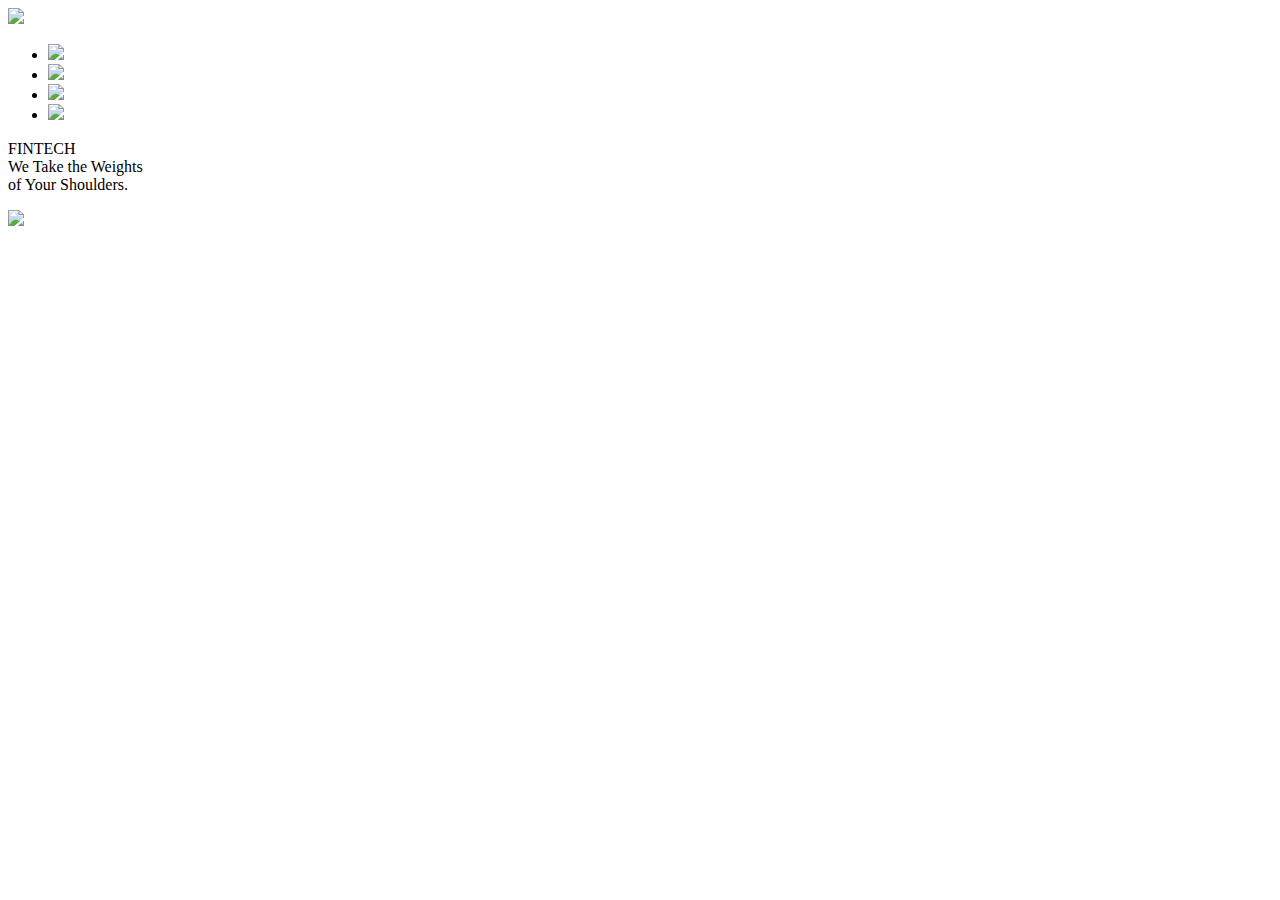
==== web/index.html @ faed060f "link about/contact" ====
<!DOCTYPE html>
<html >
<head>
  <meta charset="UTF-8">
  <title>fintech1</title>
  
  
  
      <link rel="stylesheet" href="css/style.css">

  
</head>

<body>
  <html>
  <head>
    <title>fintech</title></head>
  <body>
    <nav>
      <div class="nav-right flexbox">
      <img src="http://i.imgur.com/N370JuZ.jpg" class="icon">
      <ul class="nav">
<li><a href="./fintech-about/index.html"><img src="http://i.imgur.com/nW6ZTEp.jpg" class="list"></a></li>
        <li><a href=""><img src="http://i.imgur.com/dIFteFp.jpg" class="list"></a></li>
       <li><a href=""><img src="http://i.imgur.com/6QdDbAT.jpg" class="list"></a></li>
        <li><a href="./contact/index.html"><img src="http://i.imgur.com/bujvf9l.jpg" class="list"></a></li>
      </ul>
      </div>
    </nav>
    <div id="section1" class="flexbox">
      <div id="text1" class="flexbox">
        <div class="h1">FINTECH</div>
        <div class="introduction">We Take the Weights <br> of Your Shoulders.</p></div>
  </div>
     <div id="home-image" class="flexbox">
       <img src="http://i.imgur.com/2n0yiV0.png"
      </div>
    </div>
    <div class="section">
    </div>
     <div class="section">
    </div>
  </body>
</html>
  
  
</body>
</html>
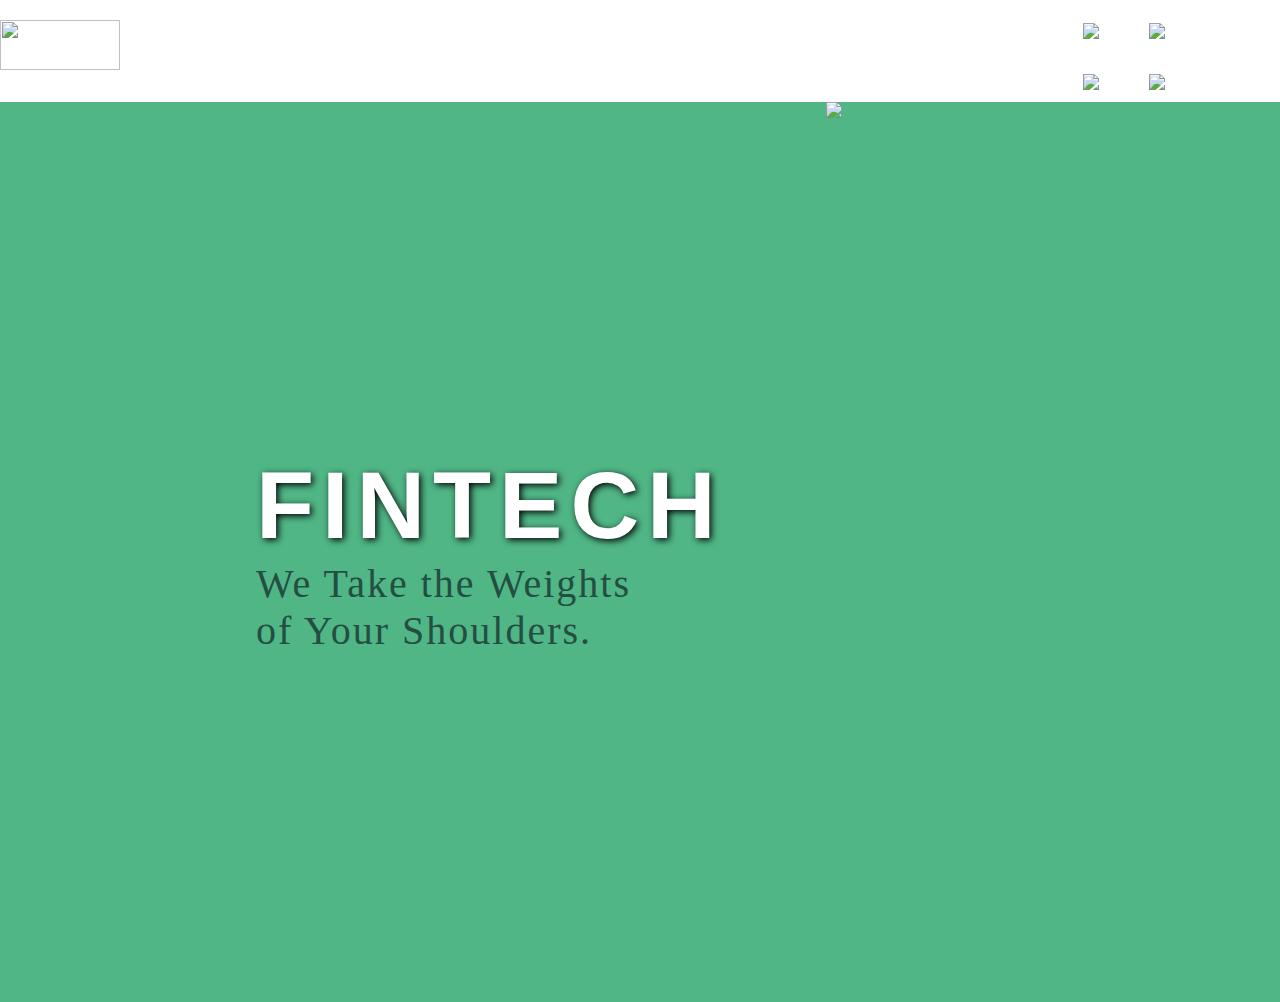
==== commit 81d10659: "add fintech css`" ====
--- a/web/index.html
+++ b/web/index.html
@@ -6,7 +6,7 @@
   
   
   
-      <link rel="stylesheet" href="css/style.css">
+      <link rel="stylesheet" type="text/css" href="index.css">
 
   
 </head>
--- a/web/index.css
+++ b/web/index.css
@@ -0,0 +1,21 @@
+
+*{margin:0}
+body{font-family:century gothic;}
+.nav-right{justify-content:flex-end;margin-right:50px;}
+.nav li{display:inline-block;padding:15px;height:20px;
+}
+
+
+.icon{width:120px;height:50px;padding-right:900px;padding-top:20px;}
+.list{width:50px;margin:8px;}
+#section1 {width:100%;height:100vh;
+ background-color:#50B686;
+  flex-direction:row;
+  align-items:center;
+}
+.flexbox{display:flex;}
+#text1{flex-direction:column; margin-left:20%;}
+#home-image{margin-left:8%}
+#home-image img{height:100vh;}
+.h1{font-family:arial;color:white;font-size:95px;text-shadow:2px 2px 7px black;letter-spacing:8px;font-weight:600;}
+.introduction{font-size:40px;color:#234E41;letter-spacing:2px}
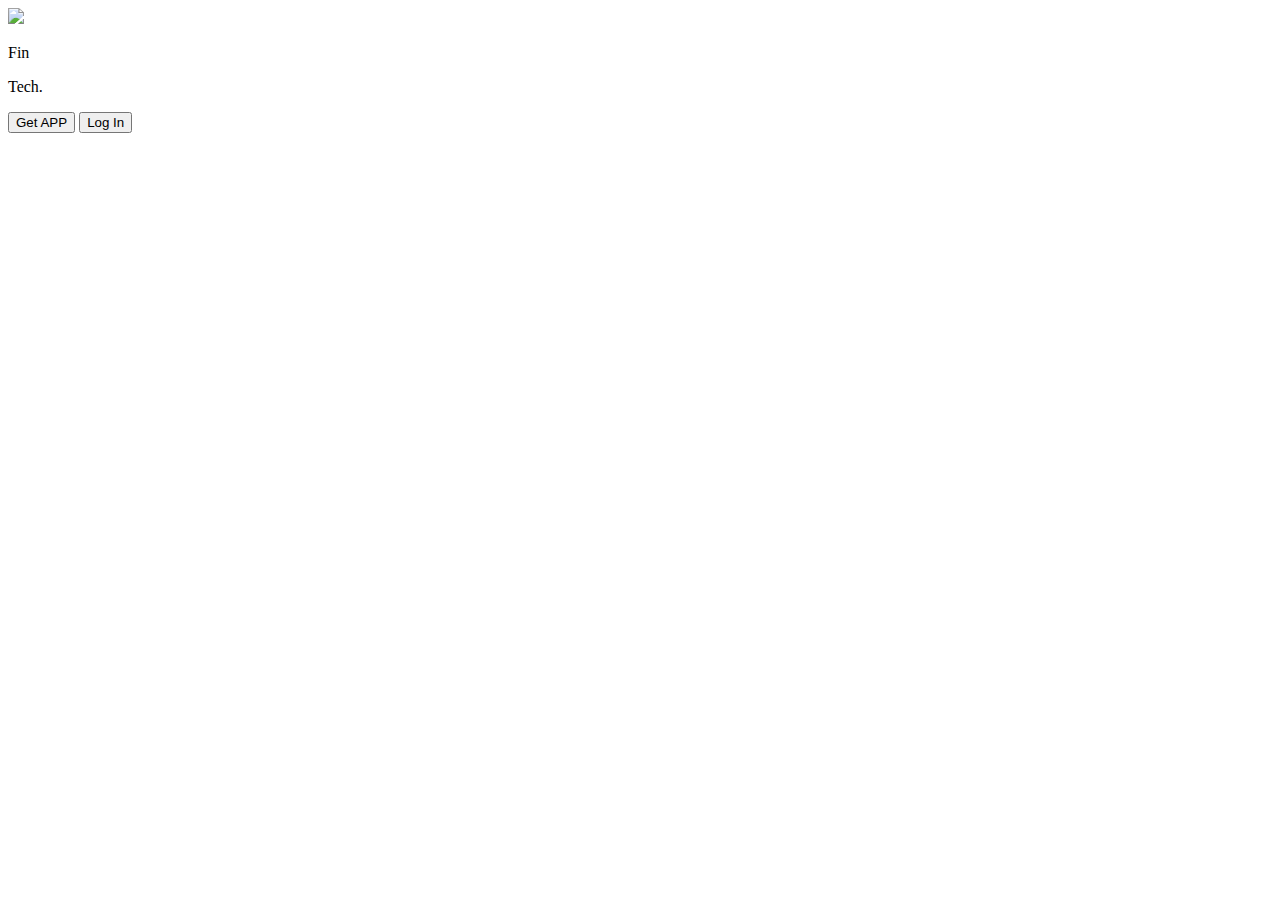
==== commit 7f5e12a0: "Create index.html" ====
--- a/web/index.html
+++ b/web/index.html
@@ -2,44 +2,37 @@
 <html >
 <head>
   <meta charset="UTF-8">
-  <title>fintech1</title>
+  <title>fintech front</title>
   
   
   
-      <link rel="stylesheet" type="text/css" href="index.css">
+      <link rel="stylesheet" href="css/style.css">
 
   
 </head>
 
 <body>
   <html>
-  <head>
-    <title>fintech</title></head>
+<head>
+    <title>fintech front</title>
+  </head>
   <body>
-    <nav>
-      <div class="nav-right flexbox">
-      <img src="http://i.imgur.com/N370JuZ.jpg" class="icon">
-      <ul class="nav">
-<li><a href="./fintech-about/index.html"><img src="http://i.imgur.com/nW6ZTEp.jpg" class="list"></a></li>
-        <li><a href=""><img src="http://i.imgur.com/dIFteFp.jpg" class="list"></a></li>
-       <li><a href=""><img src="http://i.imgur.com/6QdDbAT.jpg" class="list"></a></li>
-        <li><a href="./contact/index.html"><img src="http://i.imgur.com/bujvf9l.jpg" class="list"></a></li>
-      </ul>
+    <div id="wrapper">
+    <div class="green">
+        <div class="logo">
+     <img src="http://i.imgur.com/K46ml59.gif">
       </div>
-    </nav>
-    <div id="section1" class="flexbox">
-      <div id="text1" class="flexbox">
-        <div class="h1">FINTECH</div>
-        <div class="introduction">We Take the Weights <br> of Your Shoulders.</p></div>
+       <p>Fin</p>
+    
+    </div>
+    <div class="white">
+      <p>Tech.</p>
+       <div class="button">
+        <button class="button1">Get APP</button>
+       <a href="../fintech-login/index.html"> <button class="button2">Log In</button></a>
+        </div>
+    </div>
   </div>
-     <div id="home-image" class="flexbox">
-       <img src="http://i.imgur.com/2n0yiV0.png"
-      </div>
-    </div>
-    <div class="section">
-    </div>
-     <div class="section">
-    </div>
   </body>
 </html>
   
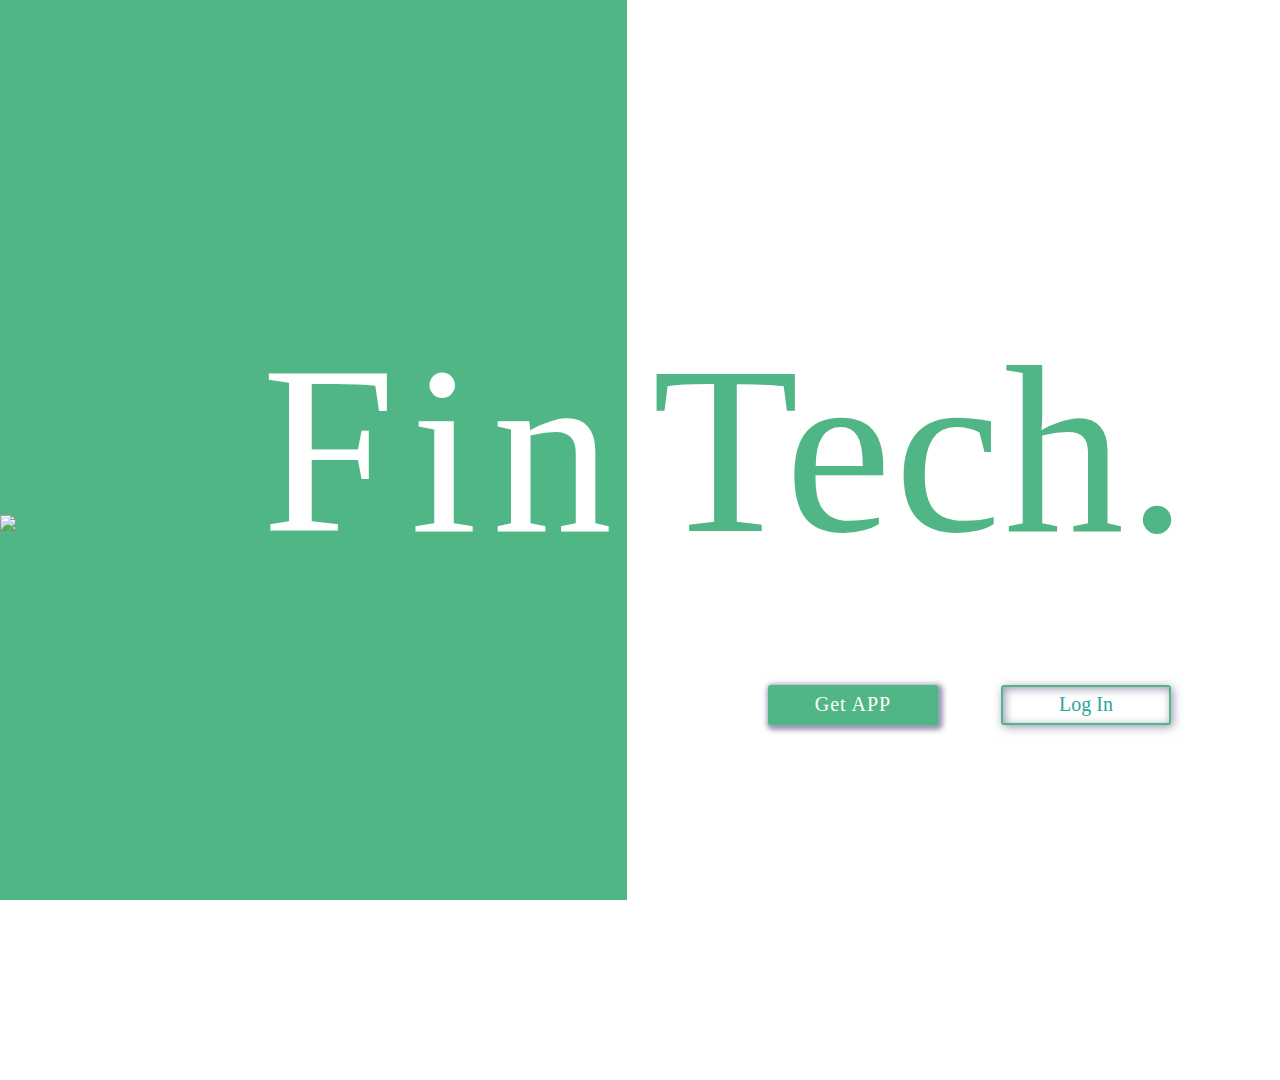
==== commit 61bdb002: "add css to front" ====
--- a/web/index.html
+++ b/web/index.html
@@ -6,7 +6,7 @@
   
   
   
-      <link rel="stylesheet" href="css/style.css">
+      <link rel="stylesheet" type="text/css" href="style.css">
 
   
 </head>
@@ -29,7 +29,7 @@
       <p>Tech.</p>
        <div class="button">
         <button class="button1">Get APP</button>
-       <a href="../fintech-login/index.html"> <button class="button2">Log In</button></a>
+       <a href="./fintech-login/index.html"> <button class="button2">Log In</button></a>
         </div>
     </div>
   </div>
--- a/web/style.css
+++ b/web/style.css
@@ -0,0 +1,16 @@
+body{font-family:century gothic;}
+*{margin:0;padding:0;}
+#wrapper{margin:0 auto;}
+.green{background-color:#50B686;float:left;width:49%;height:100vh;text-align:right;line-height:100vh;color:white;font-size:240px;letter-spacing:15px;}
+.logo{float:left;line-height:100vh;height:100vh;}
+img{width:230px;}
+.white{background-color:white;float:left;width:49%;height:100vh;line-height:100vh;color:#50B686;font-size:240px;letter-spacing:3px;margin-left:25px;}
+
+.button{position:absolute;
+  top: 180px;
+  left:60%;
+  width: 420px;
+  height: 200px;}
+.button1{font-family:century gothic;width:170px;height:40px;color:white;background-color:#50B686;border:none;box-shadow:2px 2px 5px 3px rgba(20%,20%,40%,0.5);border-radius:3px;letter-spacing:1px;font-size:20px;}
+
+.button2{font-family:century gothic;width:170px;height:40px;color:#2CA798;background-color:white;border:2px #50B686 solid;border-radius:3px;box-shadow:inset 2px 2px 8px rgba(20%,20%,40%,0.5),2px 2px 10px rgba(20%,20%,40%,0.5);font-size:20px;}
